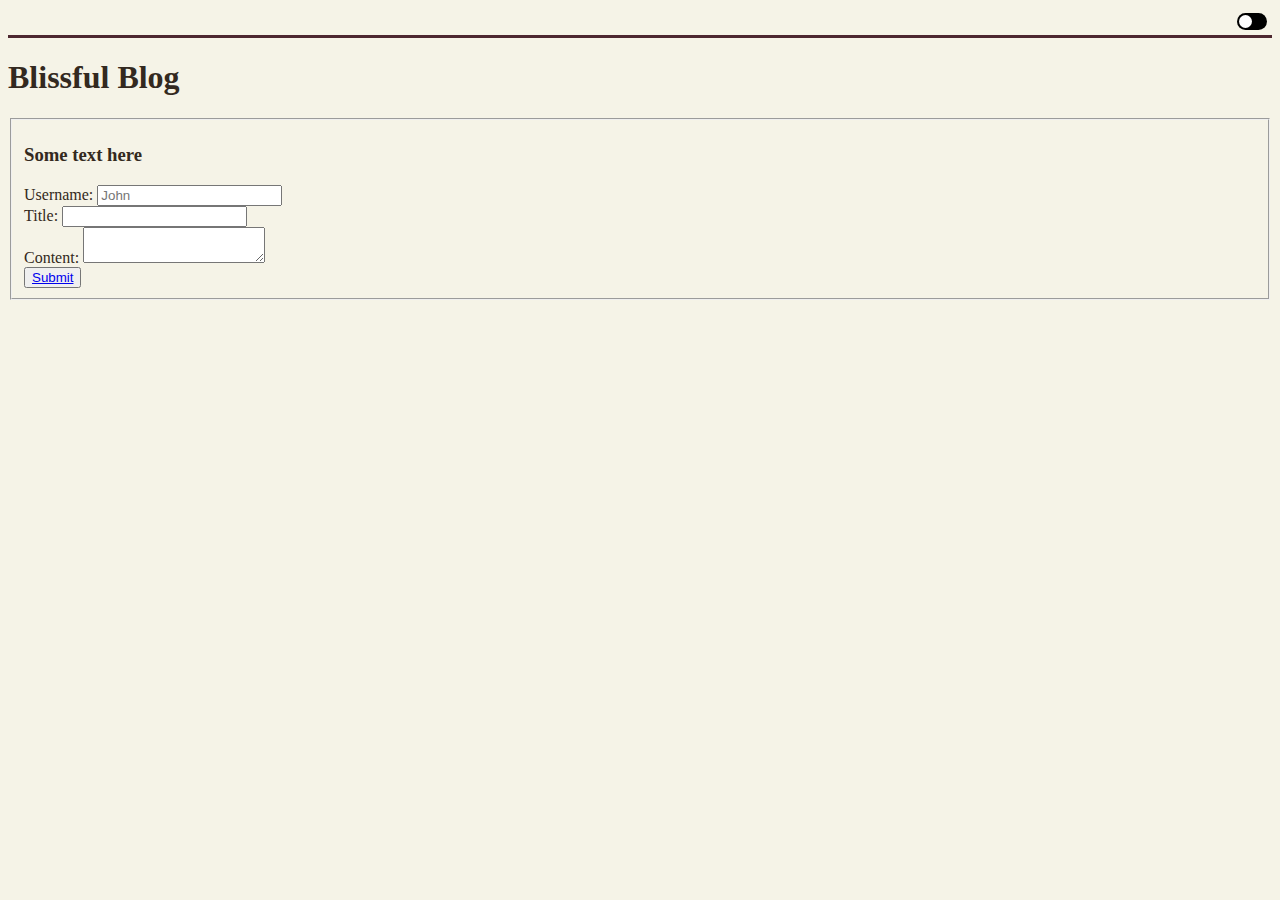
==== index.html @ 858ec355 "created working dark/light toggle and working buttons navigating the two pages" ====
<!DOCTYPE html>
<html lang="en">
<head>
   <meta charset="UTF-8">
   <meta name="viewport" content="width=device-width, initial-scale=1.0">
   <link rel="stylesheet" href="./css/style.css" />
   <link rel="stylesheet" href="./css/blog.css" />
   <link rel="stylesheet" href="./css/form.css" />
   <title>Blissful Blog</title>
</head>
<body class="light" id="page">
      <header>
         <label class="toggle">
            <input type="checkbox" id="theme">
            <span class="slider round"></span>
         </label>
      </header>
      <section id="logo">
         <h1>Blissful Blog</h1>
      </section>
         <form id="form">
            <fieldset>
               <h3>Some text here</h3>
               <label>Username:</label>
               <input type="text" placeholder="John" />
               <br />
               <label>Title:</label>
               <input type="text" />
               <br />
               <label>Content:</label>
               <textarea></textarea>
               <br />
               <button class="submit"> <a href="./blog.html">Submit </a> </button>
            </fieldset>
         </form>  
      

   <script src="./js/blog.js"></script>
   <script src="./js/form.js"></script>
   <script src="./js/logic.js"></script>
</body>
</html>
---- css/style.css ----
/* light mode */
.light {
   background-color: #F5F3E7;
   color: #332920;
}

.light div {
   background-color: #C7D7C0;
   border: 5px solid #79414f;
   padding: 10px;
   margin: 20px;
} 

/* dark mode */
.dark {
   background-color: #1d1712;
   color: #d1cfc4;
}

.dark div {
   background-color: #4d2730;
   border: 5px solid #5e8b82;
   padding: 10px;
   margin: 20px;
} 

/* light/dark mode toggle */
.toggle {
   position: relative;
   display: flex;
   width: 30px;
   height: 17px;
   margin: 5px;
}

.toggle input {
   opacity: 0;
   width: 0;
   height: 0;
}
 
.slider {
   position: absolute;
   cursor: pointer;
   top: 0;
   left: 0;
   right: 0;
   bottom: 0;
   background-color: #000000;
   -webkit-transition: .4s;
   transition: .4s;
}
 
.slider:before {
   position: absolute;
   content: "";
   height: 13px;
   width: 13px;
   left: 2px;
   bottom: 2px;
   background-color: #ffffff;
   -webkit-transition: .4s;
   transition: .4s;
}

input:checked + .slider:before {
   -webkit-transform: translateX(13px);
   -ms-transform: translateX(13px);
   transform: translateX(13px);
}
 
.slider.round {
   border-radius: 34px;
}
 
.slider.round:before {
   border-radius: 50%;
}

/*header*/
header {
   border-bottom: 3px solid #4d2730;
   display: flex;
   justify-content: flex-end;
}

/*back button*/
.back {
   background-color: #79414f;
   color: #d1cfc4;
   margin: 5px;
   border-radius: 15px;
   border: none;
   cursor: pointer;
   padding: 7px;
}
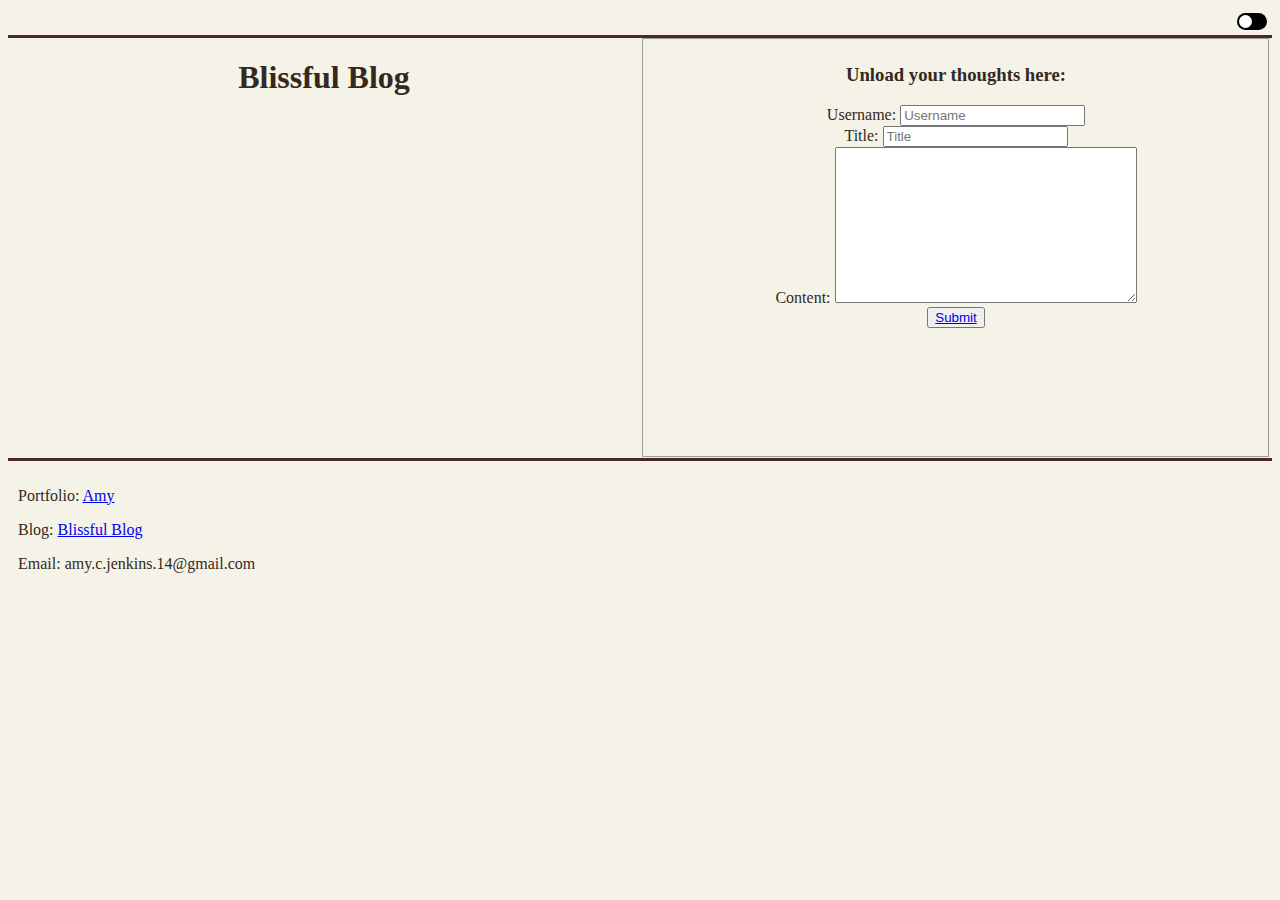
==== commit a7cc48a6: "added footer" ====
--- a/index.html
+++ b/index.html
@@ -15,25 +15,31 @@
             <span class="slider round"></span>
          </label>
       </header>
-      <section id="logo">
-         <h1>Blissful Blog</h1>
-      </section>
+      <section id="landing">
+         <section id="logo">
+            <h1>Blissful Blog</h1>
+         </section>
          <form id="form">
             <fieldset>
-               <h3>Some text here</h3>
+               <h3>Unload your thoughts here:</h3>
                <label>Username:</label>
-               <input type="text" placeholder="John" />
+               <input type="text" placeholder="Username" />
                <br />
                <label>Title:</label>
-               <input type="text" />
+               <input type="text" placeholder="Title" />
                <br />
                <label>Content:</label>
-               <textarea></textarea>
+               <textarea rows="10" cols="35"></textarea>
                <br />
                <button class="submit"> <a href="./blog.html">Submit </a> </button>
             </fieldset>
-         </form>  
-      
+         </form>
+      </section>  
+      <footer>
+         <p>Portfolio: <a href="https://gwiyomiamy.github.io/portfolio/">Amy </a> </p>
+         <p>Blog: <a href=" ">Blissful Blog </a> </p>
+         <p>Email: amy.c.jenkins.14@gmail.com</p>
+      </footer>
 
    <script src="./js/blog.js"></script>
    <script src="./js/form.js"></script>
--- a/css/style.css
+++ b/css/style.css
@@ -94,3 +94,9 @@
    cursor: pointer;
    padding: 7px;
 }
+
+/*footer*/
+footer {
+   padding: 10px;
+   border-top: 3px solid #4d2730;
+}--- a/css/form.css
+++ b/css/form.css
@@ -0,0 +1,16 @@
+#landing {
+   display: flex;
+   text-align: center;
+}
+
+#logo {
+   width: 50%;
+}
+
+#form {
+   width: 50%;
+}
+
+fieldset {
+   height: 400px;
+}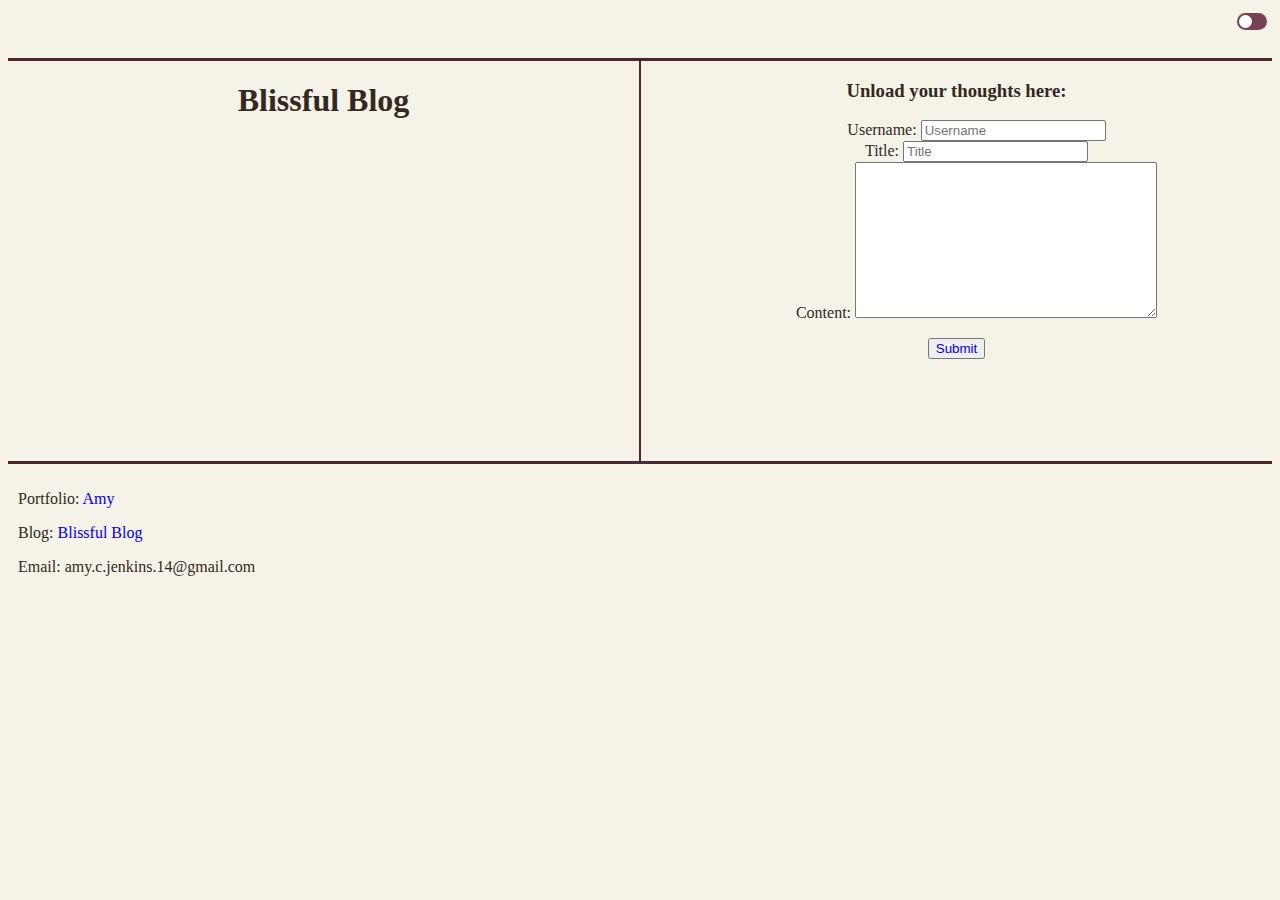
==== commit ee6ae671: "landing page and blog posts page are sending and receiving info from local storage" ====
--- a/index.html
+++ b/index.html
@@ -3,45 +3,57 @@
 <head>
    <meta charset="UTF-8">
    <meta name="viewport" content="width=device-width, initial-scale=1.0">
+   <!--links to 2 style sheets-->
    <link rel="stylesheet" href="./css/style.css" />
-   <link rel="stylesheet" href="./css/blog.css" />
    <link rel="stylesheet" href="./css/form.css" />
    <title>Blissful Blog</title>
 </head>
+<!--class and id on the body will allow the whole page to follow the light/dark theme change-->
 <body class="light" id="page">
-      <header>
-         <label class="toggle">
-            <input type="checkbox" id="theme">
-            <span class="slider round"></span>
-         </label>
-      </header>
-      <section id="landing">
-         <section id="logo">
-            <h1>Blissful Blog</h1>
-         </section>
-         <form id="form">
-            <fieldset>
-               <h3>Unload your thoughts here:</h3>
-               <label>Username:</label>
-               <input type="text" placeholder="Username" />
-               <br />
-               <label>Title:</label>
-               <input type="text" placeholder="Title" />
-               <br />
-               <label>Content:</label>
-               <textarea rows="10" cols="35"></textarea>
-               <br />
-               <button class="submit"> <a href="./blog.html">Submit </a> </button>
-            </fieldset>
+   <!--header contains light/dark mode toggle-->
+   <header>
+      <label class="toggle">
+         <input type="checkbox" id="theme">
+         <span class="slider round"></span>
+      </label>
+   </header>
+   <!--the body section between the header and the footer-->
+   <section id="landing">
+      <!--the content on the left side-->
+      <section id="logo">
+         <h1>Blissful Blog</h1>
+      </section>
+      <!--the form on the right side-->
+      <section id="form">
+         <h3>Unload your thoughts here:</h3>
+         <form>
+            <ul>
+               <li>
+                  <label>Username:</label>
+                  <input type="text" placeholder="Username" id="username" />
+               </li>
+               <li>
+                  <label>Title:</label>
+                  <input type="text" placeholder="Title" id="title" />
+               </li>
+               <li>
+                  <label>Content:</label>
+                  <textarea rows="10" cols="35" id="content"></textarea>
+               </li>
+
+            </ul>
+            <button class="submit"> <a href="./blog.html">Submit </a> </button>
          </form>
-      </section>  
-      <footer>
-         <p>Portfolio: <a href="https://gwiyomiamy.github.io/portfolio/">Amy </a> </p>
-         <p>Blog: <a href=" ">Blissful Blog </a> </p>
-         <p>Email: amy.c.jenkins.14@gmail.com</p>
-      </footer>
 
-   <script src="./js/blog.js"></script>
+      </section>
+   </section>  
+   <!--footer section with links to developer's pages-->
+   <footer>
+      <p>Portfolio: <a href="https://gwiyomiamy.github.io/portfolio/">Amy </a> </p>
+      <p>Blog: <a href=" ">Blissful Blog </a> </p>
+      <p>Email: amy.c.jenkins.14@gmail.com</p>
+   </footer>
+   <!--links to 2 JavaScript sheets-->
    <script src="./js/form.js"></script>
    <script src="./js/logic.js"></script>
 </body>
--- a/css/style.css
+++ b/css/style.css
@@ -46,7 +46,7 @@
    left: 0;
    right: 0;
    bottom: 0;
-   background-color: #000000;
+   background-color: #79414f;
    -webkit-transition: .4s;
    transition: .4s;
 }
@@ -82,21 +82,15 @@
    border-bottom: 3px solid #4d2730;
    display: flex;
    justify-content: flex-end;
-}
-
-/*back button*/
-.back {
-   background-color: #79414f;
-   color: #d1cfc4;
-   margin: 5px;
-   border-radius: 15px;
-   border: none;
-   cursor: pointer;
-   padding: 7px;
+   height: 50px;
 }
 
 /*footer*/
 footer {
    padding: 10px;
    border-top: 3px solid #4d2730;
+}
+
+a {
+   text-decoration: none; /*no underlinking of links*/
 }--- a/css/form.css
+++ b/css/form.css
@@ -1,16 +1,19 @@
 #landing {
    display: flex;
    text-align: center;
+   height: 400px;
 }
 
 #logo {
    width: 50%;
+   border-right: 1px solid #4d2730;
 }
 
 #form {
    width: 50%;
+   border-left: 1px solid #4d2730;
 }
 
-fieldset {
-   height: 400px;
+li {
+   list-style-type: none;
 }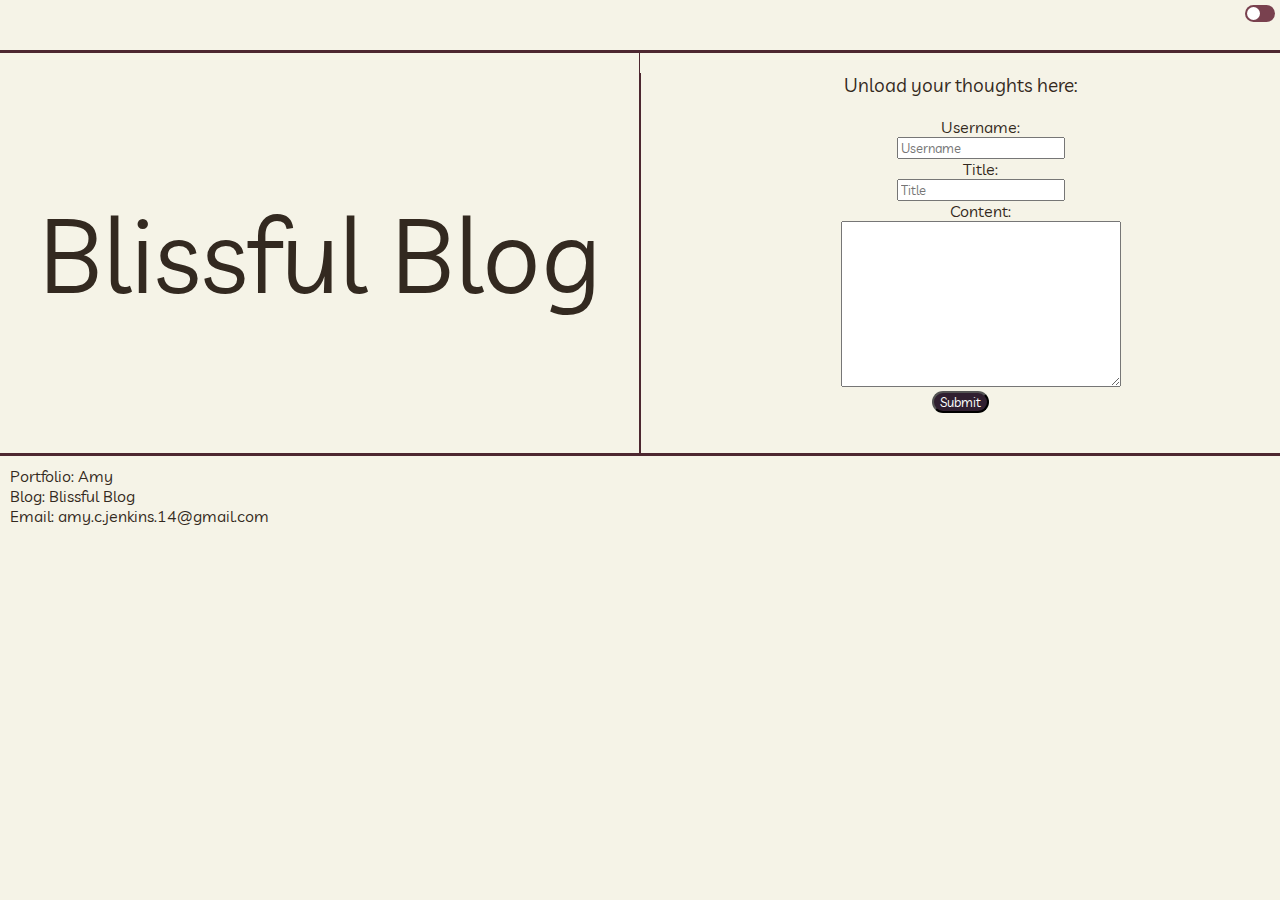
==== commit 7ac8cc00: "submit button creates array and loads on blog posts page" ====
--- a/index.html
+++ b/index.html
@@ -3,6 +3,10 @@
 <head>
    <meta charset="UTF-8">
    <meta name="viewport" content="width=device-width, initial-scale=1.0">
+   <link rel="preconnect" href="https://fonts.googleapis.com">
+   <link rel="preconnect" href="https://fonts.gstatic.com" crossorigin>
+   <link href="https://fonts.googleapis.com/css2?family=Livvic:ital,wght@0,100;0,200;0,300;0,400;0,500;0,600;0,700;0,900;1,100;1,200;1,300;1,400;1,500;1,600;1,700;1,900&display=swap" rel="stylesheet">
+
    <!--links to 2 style sheets-->
    <link rel="stylesheet" href="./css/style.css" />
    <link rel="stylesheet" href="./css/form.css" />
@@ -11,7 +15,7 @@
 <!--class and id on the body will allow the whole page to follow the light/dark theme change-->
 <body class="light" id="page">
    <!--header contains light/dark mode toggle-->
-   <header>
+   <header >
       <label class="toggle">
          <input type="checkbox" id="theme">
          <span class="slider round"></span>
@@ -30,25 +34,32 @@
             <ul>
                <li>
                   <label>Username:</label>
-                  <input type="text" placeholder="Username" id="username" />
+                  <br/>
+                  <input type="text" placeholder="Username" id="username"  />
                </li>
                <li>
                   <label>Title:</label>
+                  <br/>
                   <input type="text" placeholder="Title" id="title" />
                </li>
                <li>
                   <label>Content:</label>
+                  <br />
                   <textarea rows="10" cols="35" id="content"></textarea>
                </li>
 
             </ul>
             <button class="submit"> <a href="./blog.html">Submit </a> </button>
          </form>
-
       </section>
    </section>  
+   <section >
+      <ul id="hidden-data">
+
+      </ul>
+   </section>
    <!--footer section with links to developer's pages-->
-   <footer>
+   <footer >
       <p>Portfolio: <a href="https://gwiyomiamy.github.io/portfolio/">Amy </a> </p>
       <p>Blog: <a href=" ">Blissful Blog </a> </p>
       <p>Email: amy.c.jenkins.14@gmail.com</p>
--- a/css/style.css
+++ b/css/style.css
@@ -83,14 +83,24 @@
    display: flex;
    justify-content: flex-end;
    height: 50px;
+   background-color: transparent;
 }
 
 /*footer*/
 footer {
    padding: 10px;
    border-top: 3px solid #4d2730;
+   background-color: transparent;
 }
 
 a {
    text-decoration: none; /*no underlinking of links*/
+   color: inherit;
+}
+
+* {
+   font-family: "Livvic", sans-serif;
+   font-weight: 400;
+   font-style: normal;
+   margin: 0;
 }--- a/css/form.css
+++ b/css/form.css
@@ -7,13 +7,36 @@
 #logo {
    width: 50%;
    border-right: 1px solid #4d2730;
+   display: flex;
+   align-items: center;
+   justify-content: center;
+   font-size: 52px;
 }
+
+.submit {
+   border-radius: 15px;
+   background-color: #301f30;
+   color: white;
+}
+
+
 
 #form {
    width: 50%;
    border-left: 1px solid #4d2730;
+   display: block;
+   margin-top: 20px;
+ 
 }
 
 li {
    list-style-type: none;
+}
+
+h3 {
+   margin-bottom: 20px;
+}
+
+header {
+   justify-content: flex-end;
 }